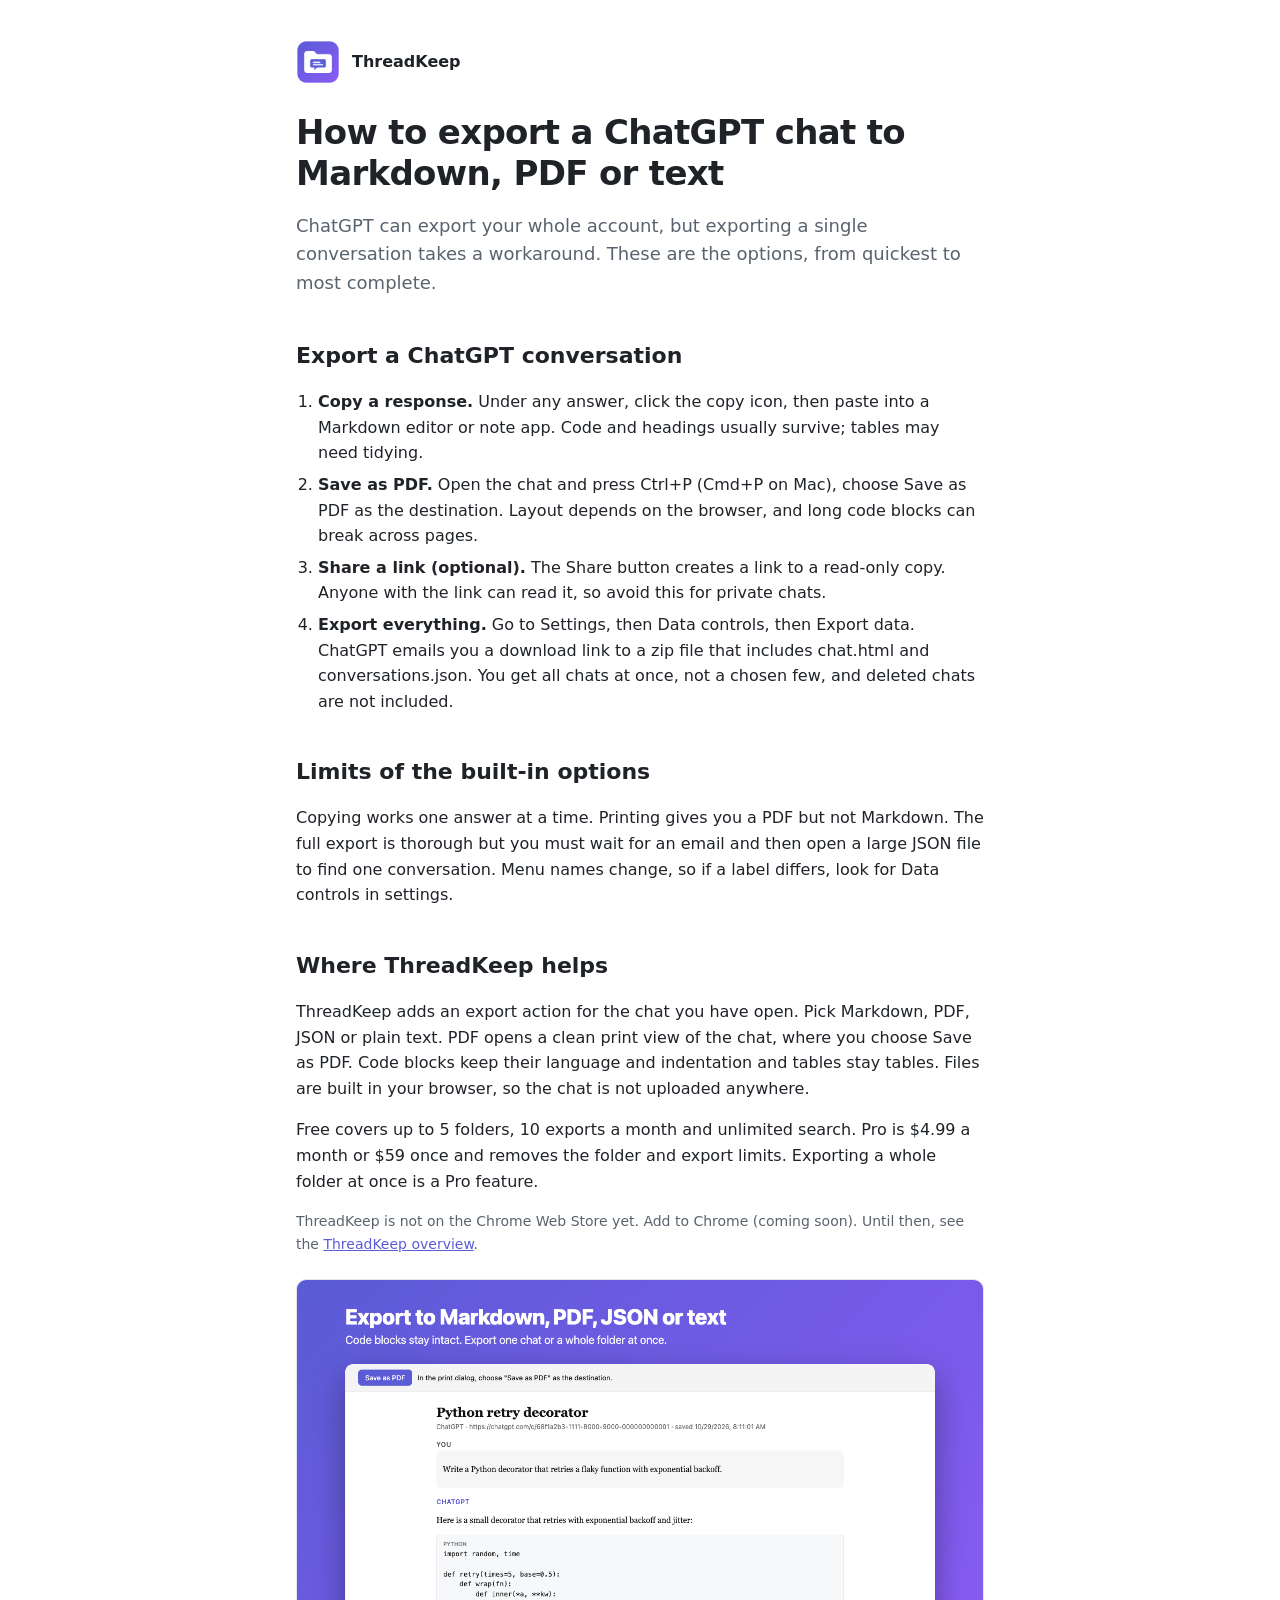
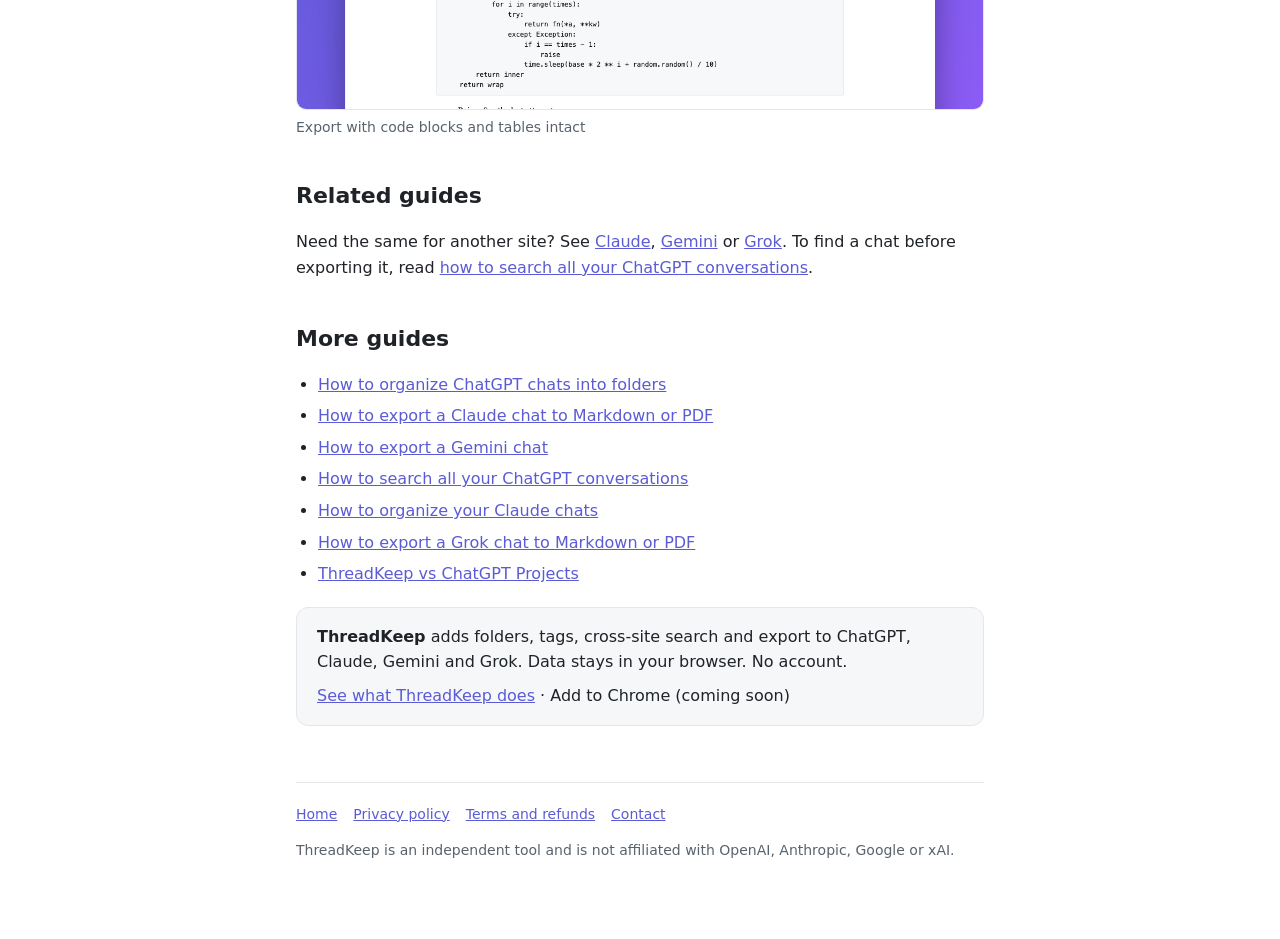
==== export-chatgpt-chat-to-markdown-pdf.html @ 1c673bab "Update site from chat-organizer docs/" ====
<!doctype html>
<html lang="en"><head><meta charset="utf-8"><meta name="viewport" content="width=device-width, initial-scale=1">
<title>Export a ChatGPT Chat to Markdown, PDF or Text</title>
<meta name="description" content="Four ways to get a ChatGPT conversation out as Markdown, PDF or text: copy, print, share link, or the data export. Plus ThreadKeep&#x27;s quick export.">
<link rel="canonical" href="https://neomorrison.github.io/threadkeep/export-chatgpt-chat-to-markdown-pdf.html">
<link rel="icon" href="icon-128.png">
<script type="application/ld+json">{
 "@context": "https://schema.org",
 "@type": "HowTo",
 "name": "Export a ChatGPT conversation",
 "description": "Four ways to get a ChatGPT conversation out as Markdown, PDF or text: copy, print, share link, or the data export. Plus ThreadKeep's quick export.",
 "step": [
  {
   "@type": "HowToStep",
   "position": 1,
   "name": "Copy a response",
   "text": "Under any answer, click the copy icon, then paste into a Markdown editor or note app. Code and headings usually survive; tables may need tidying."
  },
  {
   "@type": "HowToStep",
   "position": 2,
   "name": "Save as PDF",
   "text": "Open the chat and press Ctrl+P (Cmd+P on Mac), choose Save as PDF as the destination. Layout depends on the browser, and long code blocks can break across pages."
  },
  {
   "@type": "HowToStep",
   "position": 3,
   "name": "Share a link (optional)",
   "text": "The Share button creates a link to a read-only copy. Anyone with the link can read it, so avoid this for private chats."
  },
  {
   "@type": "HowToStep",
   "position": 4,
   "name": "Export everything",
   "text": "Go to Settings, then Data controls, then Export data. ChatGPT emails you a download link to a zip file that includes chat.html and conversations.json. You get all chats at once, not a chosen few, and deleted chats are not included."
  }
 ]
}</script>
<style>
:root{--bg:#fff;--fg:#1f2328;--muted:#59636e;--line:#e4e6ea;--card:#f6f7f9;--a:#5b5bd6}
@media (prefers-color-scheme:dark){:root{--bg:#16161a;--fg:#ececf1;--muted:#a1a1aa;--line:#2c2c33;--card:#1e1e24;--a:#8b8bf0}}
*{box-sizing:border-box}body{margin:0;background:var(--bg);color:var(--fg);font:16px/1.6 -apple-system,system-ui,"Segoe UI",sans-serif}
main{max-width:720px;margin:0 auto;padding:40px 16px 64px}a{color:var(--a)}
header{display:flex;align-items:center;gap:12px}header img{width:44px;height:44px;border-radius:10px}header a{color:var(--fg);text-decoration:none;font-weight:600}
h1{font-size:34px;line-height:1.2;margin:28px 0 12px;letter-spacing:-.02em}h2{margin:40px 0 12px;font-size:22px}
.lead{font-size:18px;color:var(--muted)}
ol,ul{padding-left:22px}li{margin:6px 0}
.card{background:var(--card);border:1px solid var(--line);border-radius:12px;padding:16px 20px;margin:20px 0}
.card p{margin:0}.card p+p{margin-top:8px}
figure{margin:24px 0}figure img{width:100%;border:1px solid var(--line);border-radius:10px;display:block}figcaption{font-size:14px;color:var(--muted);margin-top:6px}
table{border-collapse:collapse;width:100%;font-size:15px}th,td{text-align:left;border-bottom:1px solid var(--line);padding:8px 6px;vertical-align:top}
.small{font-size:14px;color:var(--muted)}
footer{margin-top:56px;padding-top:20px;border-top:1px solid var(--line);font-size:14px;color:var(--muted)}
footer a{margin-right:16px}
</style></head>
<body><main>
<header><img src="icon-128.png" alt=""><a href="index.html">ThreadKeep</a></header>
<h1>How to export a ChatGPT chat to Markdown, PDF or text</h1>
<p class="lead">ChatGPT can export your whole account, but exporting a single conversation takes a workaround. These are the options, from quickest to most complete.</p>
<h2>Export a ChatGPT conversation</h2>
<ol>
<li><strong>Copy a response.</strong> Under any answer, click the copy icon, then paste into a Markdown editor or note app. Code and headings usually survive; tables may need tidying.</li>
<li><strong>Save as PDF.</strong> Open the chat and press Ctrl+P (Cmd+P on Mac), choose Save as PDF as the destination. Layout depends on the browser, and long code blocks can break across pages.</li>
<li><strong>Share a link (optional).</strong> The Share button creates a link to a read-only copy. Anyone with the link can read it, so avoid this for private chats.</li>
<li><strong>Export everything.</strong> Go to Settings, then Data controls, then Export data. ChatGPT emails you a download link to a zip file that includes chat.html and conversations.json. You get all chats at once, not a chosen few, and deleted chats are not included.</li>
</ol>
<h2>Limits of the built-in options</h2>
<p>Copying works one answer at a time. Printing gives you a PDF but not Markdown. The full export is thorough but you must wait for an email and then open a large JSON file to find one conversation. Menu names change, so if a label differs, look for Data controls in settings.</p>
<h2>Where ThreadKeep helps</h2>
<p>ThreadKeep adds an export action for the chat you have open. Pick Markdown, PDF, JSON or plain text. PDF opens a clean print view of the chat, where you choose Save as PDF. Code blocks keep their language and indentation and tables stay tables. Files are built in your browser, so the chat is not uploaded anywhere.</p><p>Free covers up to 5 folders, 10 exports a month and unlimited search. Pro is $4.99 a month or $59 once and removes the folder and export limits. Exporting a whole folder at once is a Pro feature.</p><p class="small">ThreadKeep is not on the Chrome Web Store yet. Add to Chrome (coming soon). Until then, see the <a href="index.html">ThreadKeep overview</a>.</p>
<figure><img src="shots/3-export.png" alt="Export menu for a chat" loading="lazy"><figcaption>Export with code blocks and tables intact</figcaption></figure>
<h2>Related guides</h2>
<p>Need the same for another site? See <a href="export-claude-chat-to-markdown-pdf.html">Claude</a>, <a href="export-gemini-chat.html">Gemini</a> or <a href="export-grok-conversation.html">Grok</a>. To find a chat before exporting it, read <a href="search-all-chatgpt-conversations.html">how to search all your ChatGPT conversations</a>.</p>
<h2>More guides</h2>
<ul><li><a href="organize-chatgpt-chats-into-folders.html">How to organize ChatGPT chats into folders</a></li><li><a href="export-claude-chat-to-markdown-pdf.html">How to export a Claude chat to Markdown or PDF</a></li><li><a href="export-gemini-chat.html">How to export a Gemini chat</a></li><li><a href="search-all-chatgpt-conversations.html">How to search all your ChatGPT conversations</a></li><li><a href="organize-claude-chats.html">How to organize your Claude chats</a></li><li><a href="export-grok-conversation.html">How to export a Grok chat to Markdown or PDF</a></li><li><a href="threadkeep-vs-chatgpt-projects.html">ThreadKeep vs ChatGPT Projects</a></li></ul>
<div class="card"><p><strong>ThreadKeep</strong> adds folders, tags, cross-site search and export to ChatGPT, Claude, Gemini and Grok. Data stays in your browser. No account.</p><p><a href="index.html">See what ThreadKeep does</a> · Add to Chrome (coming soon)</p></div>
<footer>
<a href="index.html">Home</a><a href="privacy.html">Privacy policy</a><a href="terms.html">Terms and refunds</a><a href="mailto:contact@neomorrison.com">Contact</a>
<p>ThreadKeep is an independent tool and is not affiliated with OpenAI, Anthropic, Google or xAI.</p>
</footer>
</main></body></html>
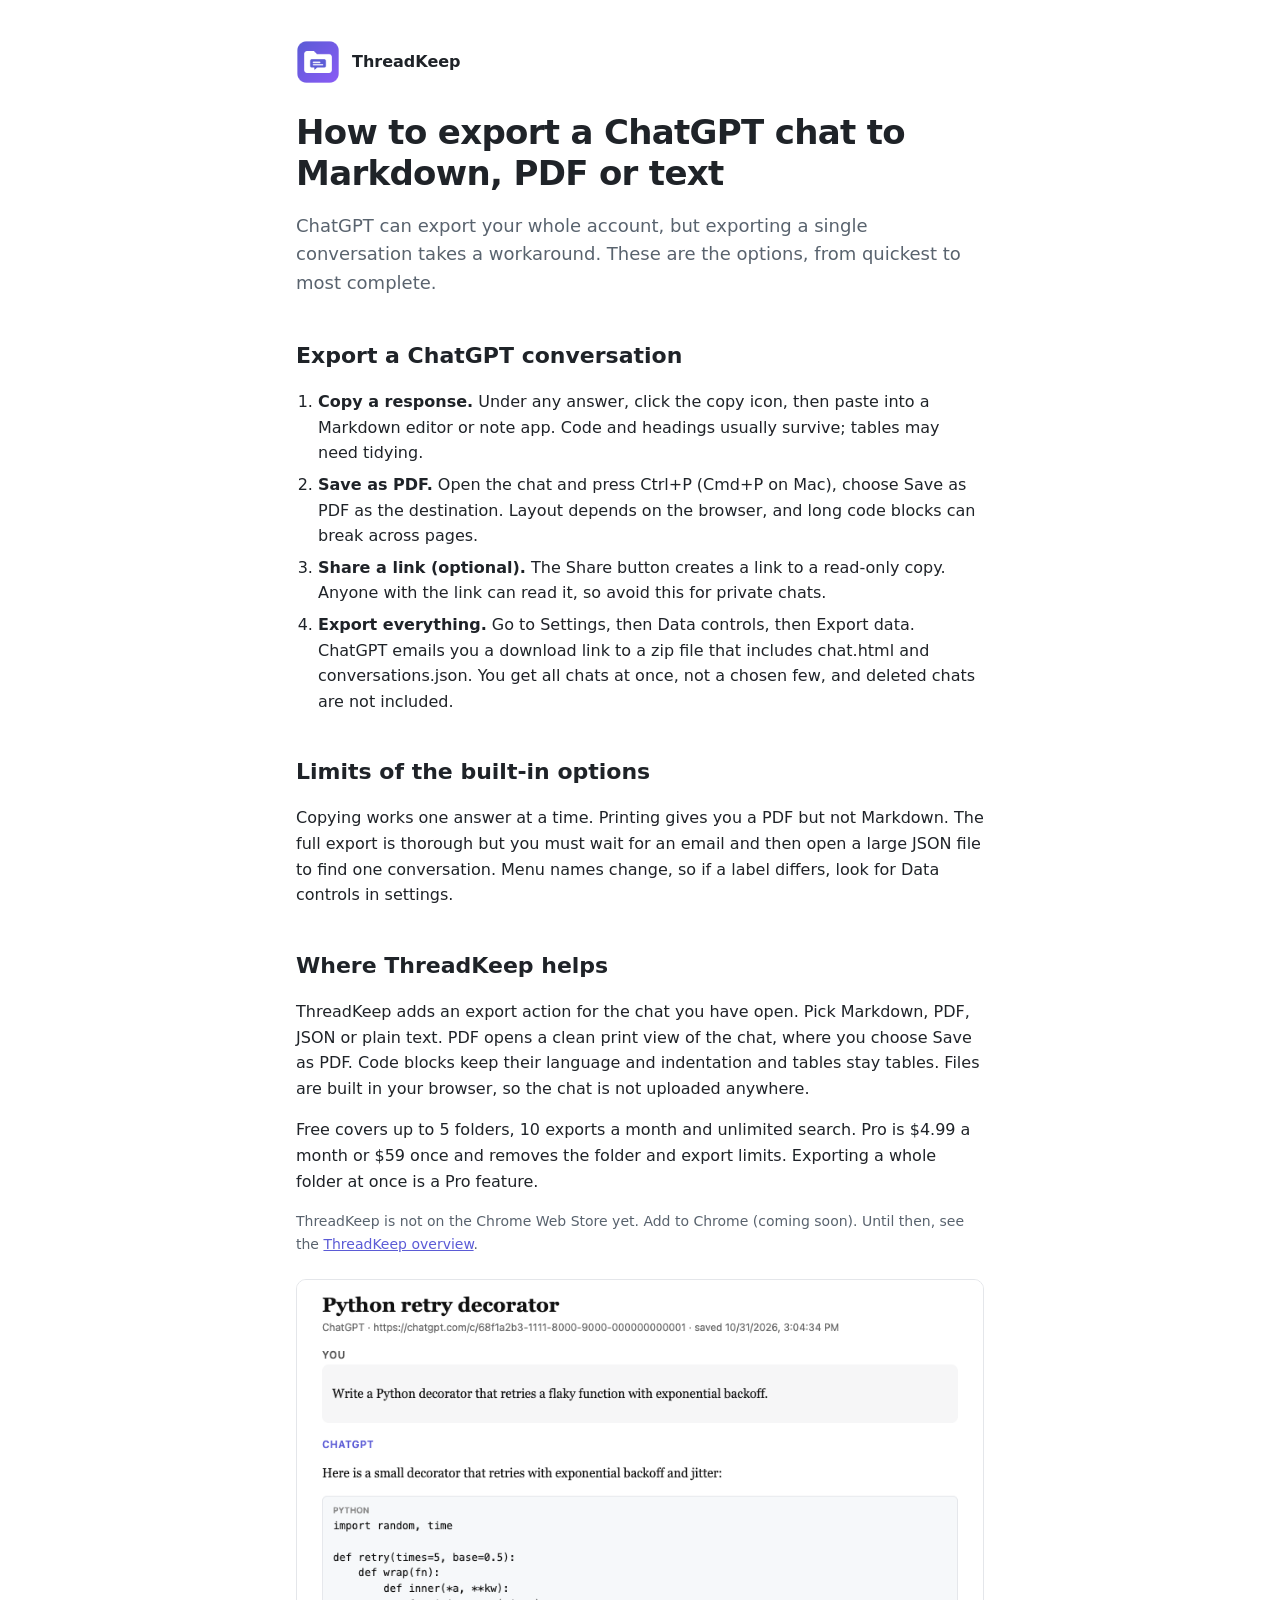
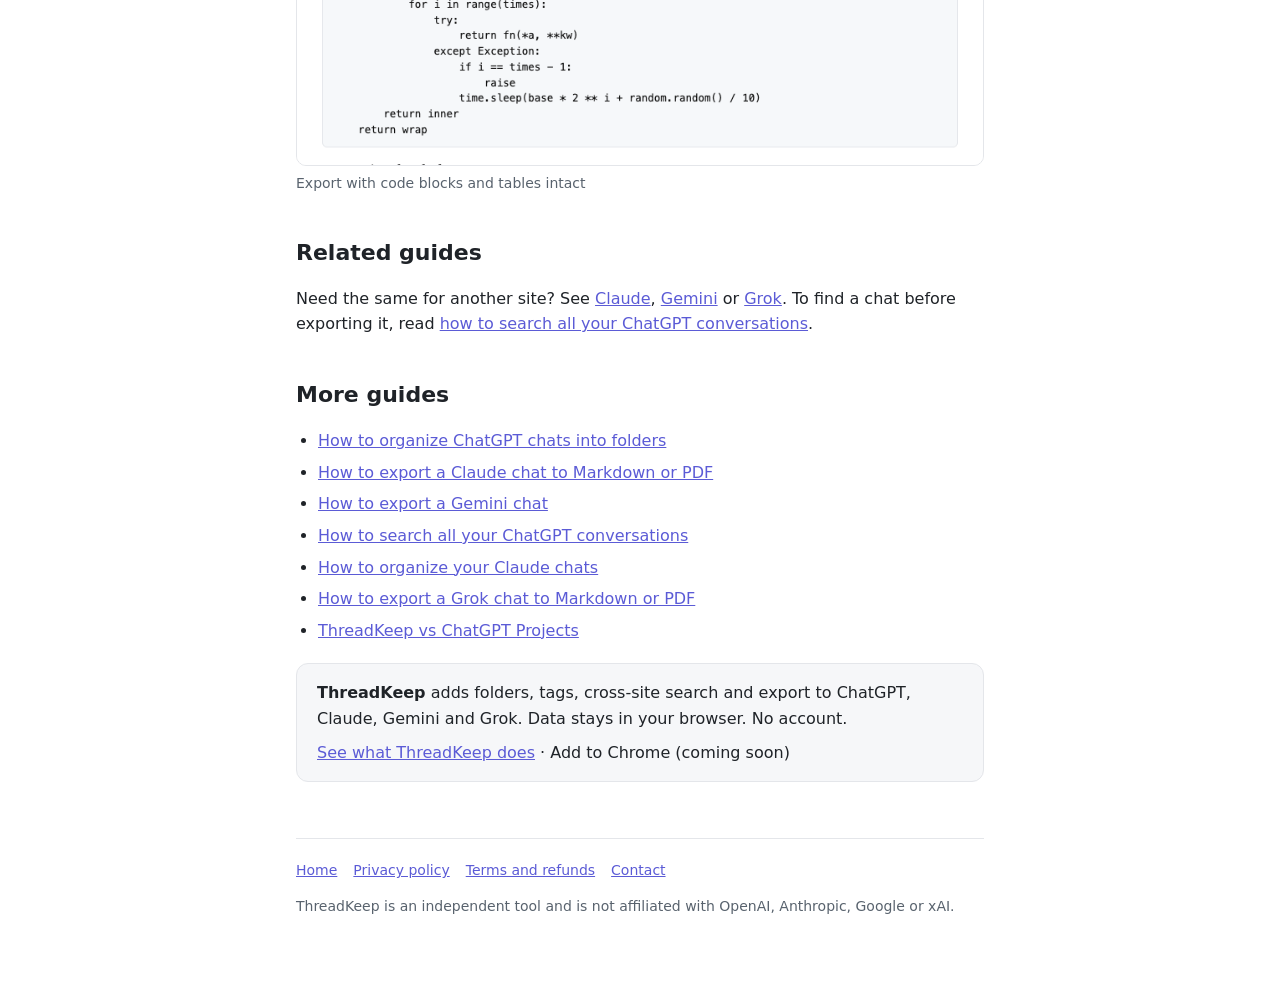
==== commit a0938ef2: "Update site from chat-organizer docs/" ====
--- a/export-chatgpt-chat-to-markdown-pdf.html
+++ b/export-chatgpt-chat-to-markdown-pdf.html
@@ -2,7 +2,7 @@
 <html lang="en"><head><meta charset="utf-8"><meta name="viewport" content="width=device-width, initial-scale=1">
 <title>Export a ChatGPT Chat to Markdown, PDF or Text</title>
 <meta name="description" content="Four ways to get a ChatGPT conversation out as Markdown, PDF or text: copy, print, share link, or the data export. Plus ThreadKeep&#x27;s quick export.">
-<link rel="canonical" href="https://neomorrison.github.io/threadkeep/export-chatgpt-chat-to-markdown-pdf.html">
+<link rel="canonical" href="https://threadkeep.neomorrison.com/export-chatgpt-chat-to-markdown-pdf.html">
 <link rel="icon" href="icon-128.png">
 <script type="application/ld+json">{
  "@context": "https://schema.org",
@@ -68,7 +68,7 @@
 <p>Copying works one answer at a time. Printing gives you a PDF but not Markdown. The full export is thorough but you must wait for an email and then open a large JSON file to find one conversation. Menu names change, so if a label differs, look for Data controls in settings.</p>
 <h2>Where ThreadKeep helps</h2>
 <p>ThreadKeep adds an export action for the chat you have open. Pick Markdown, PDF, JSON or plain text. PDF opens a clean print view of the chat, where you choose Save as PDF. Code blocks keep their language and indentation and tables stay tables. Files are built in your browser, so the chat is not uploaded anywhere.</p><p>Free covers up to 5 folders, 10 exports a month and unlimited search. Pro is $4.99 a month or $59 once and removes the folder and export limits. Exporting a whole folder at once is a Pro feature.</p><p class="small">ThreadKeep is not on the Chrome Web Store yet. Add to Chrome (coming soon). Until then, see the <a href="index.html">ThreadKeep overview</a>.</p>
-<figure><img src="shots/3-export.png" alt="Export menu for a chat" loading="lazy"><figcaption>Export with code blocks and tables intact</figcaption></figure>
+<figure><img src="shots/export.png" alt="Export menu for a chat" loading="lazy"><figcaption>Export with code blocks and tables intact</figcaption></figure>
 <h2>Related guides</h2>
 <p>Need the same for another site? See <a href="export-claude-chat-to-markdown-pdf.html">Claude</a>, <a href="export-gemini-chat.html">Gemini</a> or <a href="export-grok-conversation.html">Grok</a>. To find a chat before exporting it, read <a href="search-all-chatgpt-conversations.html">how to search all your ChatGPT conversations</a>.</p>
 <h2>More guides</h2>
